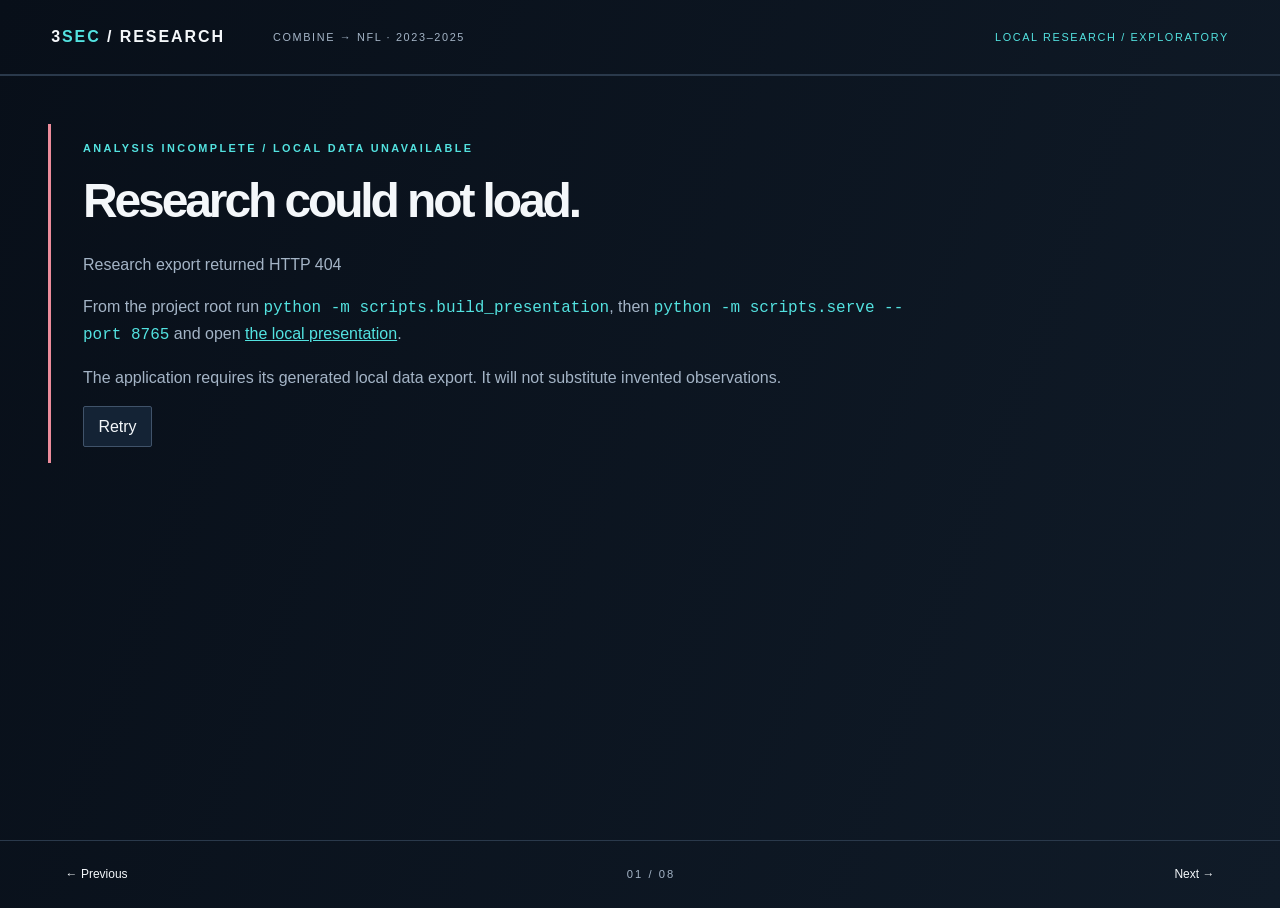
==== presentation/index.html @ f946f6a0 "Build verified local research presentation and exploratory OL analysis" ====
<!doctype html><html lang="en"><head><meta charset="utf-8"><meta name="viewport" content="width=device-width,initial-scale=1"><meta name="color-scheme" content="dark"><link rel="icon" href="data:,"><title>The 3-Second Problem · Research briefing</title><link rel="stylesheet" href="styles/theme.css"></head><body>
<header><a class="brand" href="#problem">3<span>SEC</span> / RESEARCH</a><span class="header-note">COMBINE → NFL · 2023–2025</span><span class="local">LOCAL RESEARCH / EXPLORATORY</span></header>
<nav id="chapters" aria-label="Chapters"></nav><main id="app" aria-live="polite"><section class="loading"><p class="eyebrow">INITIALIZING RESEARCH</p><h1>Loading verified observations…</h1><p>Reading the local analysis export.</p></section></main>
<footer><button id="previous" aria-label="Previous chapter">← Previous</button><span id="progress">01 / 08</span><button id="next" aria-label="Next chapter">Next →</button></footer><script type="module" src="scripts/app.js"></script></body></html>
---- presentation/styles/theme.css ----
:root{--bg:#080f19;--panel:#101c2b;--ink:#f4f7fa;--muted:#a4b4c6;--cyan:#53e2e0;--line:#2a394b;--amber:#f5bb71;--pink:#ec8c9b;font-family:Arial,Helvetica,sans-serif;color:var(--ink);background:var(--bg);font-size:16px}*{box-sizing:border-box}body{margin:0;background:linear-gradient(110deg,#080f19,#101b28);min-height:100vh}button,select,input{font:inherit}button,select{background:#142335;border:1px solid #40536a;color:var(--ink);padding:.65rem .9rem;border-radius:2px}button{cursor:pointer}button:hover,button.active{background:#22404b;border-color:var(--cyan)}button:focus-visible,a:focus-visible,select:focus-visible,input:focus-visible{outline:2px solid var(--cyan);outline-offset:4px}a{color:var(--cyan)}header{height:75px;border-bottom:1px solid var(--line);display:flex;align-items:center;padding:0 4vw;gap:3rem}.brand{color:var(--ink);text-decoration:none;font-weight:800;letter-spacing:.12em}.brand span{color:var(--cyan)}.header-note,.local{font-size:.68rem;letter-spacing:.15em;color:var(--muted)}.local{margin-left:auto;color:var(--cyan)}nav{display:flex;gap:0;padding:0 4vw;border-bottom:1px solid var(--line);overflow:auto}nav a{color:var(--muted);text-decoration:none;white-space:nowrap;font-size:.72rem;letter-spacing:.05em;padding:1.2rem 1rem;border-bottom:2px solid transparent}nav a.active{color:var(--cyan);border-color:var(--cyan)}main{min-height:calc(100vh - 200px)}section.chapter{max-width:1600px;margin:auto;padding:3.2rem 5vw 2rem;animation:enter .25s ease}h1,h2,h3,p{margin-top:0}h1{font-size:clamp(3.2rem,6.5vw,7.6rem);letter-spacing:-.065em;line-height:.94;font-weight:800;margin-bottom:1.8rem}h2{font-size:clamp(2rem,4.3vw,4.5rem);line-height:1;letter-spacing:-.045em;margin-bottom:1.3rem}h3{font-size:1.3rem;letter-spacing:-.02em}.eyebrow{font-size:.68rem;letter-spacing:.22em;color:var(--cyan);font-weight:bold;margin-bottom:1.3rem}.lead{font-size:clamp(1.1rem,1.6vw,1.5rem);line-height:1.55;max-width:780px;color:#d3dce7}p{line-height:1.6;color:var(--muted)}.split{display:grid;grid-template-columns:1.05fr 1fr;gap:4vw;align-items:center}.hero-visual{position:relative;border-left:1px solid var(--line);padding-left:2vw}.hero-visual svg{width:100%;height:390px}.hero-visual .stamp{position:absolute;right:1rem;top:1rem;color:var(--cyan);font-size:.7rem;letter-spacing:.16em}.annotation{border-left:2px solid var(--cyan);padding:.1rem 0 .1rem 1rem;font-size:.88rem;line-height:1.55;color:var(--muted)}.stats{display:flex;flex-wrap:wrap;gap:2rem;border-top:1px solid var(--line);border-bottom:1px solid var(--line);padding:1.4rem 0;margin:1.7rem 0}.stat{min-width:115px;flex:1}.stat b{font-size:2rem;display:block;letter-spacing:-.04em}.stat span{font-size:.75rem;color:var(--muted);line-height:1.5}.pipeline{display:flex;gap:1rem;align-items:center;margin:2rem 0;color:var(--cyan);font-size:1rem}.pipeline span{padding:1rem 0;flex:1;border-bottom:1px solid var(--line);color:var(--ink)}.toolbar{display:flex;gap:.65rem;align-items:center;flex-wrap:wrap;margin:1rem 0}.toolbar label{font-size:.75rem;color:var(--muted);display:flex;gap:.4rem;align-items:center}.toolbar input[type=range]{flex:1;min-width:150px;accent-color:var(--cyan)}.laboratory{border:1px solid var(--line);background:#091320;padding:1rem}.athlete-selectors{display:grid;grid-template-columns:1fr 1fr;gap:2rem;margin-bottom:.7rem}.athlete-selectors label{display:flex;flex-direction:column;gap:.5rem;font-size:.72rem;color:var(--muted)}select{max-width:100%;min-width:0}.lab-grid{display:grid;grid-template-columns:1fr 1fr;gap:1rem}.athlete{min-width:0;border-top:2px solid var(--cyan)}.athlete:nth-child(2){border-color:var(--amber)}.athlete h3{margin:1rem 0 .5rem;font-size:1.1rem}.athlete canvas{display:block;width:100%;background:#0d1a27;aspect-ratio:1.8}.athlete .series{aspect-ratio:4.5;background:#0a1421}.readout{display:flex;gap:1rem;flex-wrap:wrap;font: .74rem/1.8 monospace;color:var(--muted);min-height:45px;margin:.5rem 0}.readout strong{color:white}.legend{display:flex;gap:1.3rem;flex-wrap:wrap;font-size:.72rem;color:var(--muted);margin:1rem 0}.legend i{display:inline-block;width:10px;height:10px;border-radius:50%;margin-right:5px}.note{font-size:.77rem;color:var(--muted)}.mini{font-size:.7rem;color:var(--muted)}.table-wrap{overflow:auto;max-height:300px}table{width:100%;border-collapse:collapse;font-size:.8rem}th,td{text-align:left;padding:.75rem .65rem;border-bottom:1px solid var(--line);white-space:nowrap}th{color:var(--cyan);font-weight:normal}details{border-top:1px solid var(--line);padding:1rem 0}summary{cursor:pointer;color:var(--cyan);font-size:.85rem}.alg-layout{display:grid;grid-template-columns:260px 1fr;gap:3rem}.alg-nav{display:flex;flex-direction:column;gap:.4rem}.alg-nav button{text-align:left;font-size:.8rem}.formula{font:clamp(1rem,2vw,1.8rem)/1.5 monospace;padding:1.5rem 0;border-top:1px solid var(--line);border-bottom:1px solid var(--line);color:var(--cyan)}.io{display:grid;grid-template-columns:1fr 1fr;gap:2rem}.io h4,.small-title{font-size:.7rem;color:var(--cyan);letter-spacing:.13em}.chart{width:100%;height:auto;max-height:330px;overflow:visible}.chart text{font-family:Arial,sans-serif;fill:var(--muted);font-size:12px}.chart .title{fill:var(--ink);font-size:15px}.two{display:grid;grid-template-columns:1fr 1fr;gap:3rem;align-items:start}.results-table td:first-child{white-space:normal}.verdict{color:var(--cyan);font-size:1.3rem;border-top:1px solid var(--line);padding-top:1rem}.cases{display:grid;grid-template-columns:repeat(3,1fr);gap:2rem}.case{border-top:2px solid var(--cyan);padding-top:1.2rem}.case .delay{font-size:3rem;letter-spacing:-.04em}.case .delay small{font-size:1rem;color:var(--muted)}.closing{font-size:clamp(2.5rem,5vw,5rem);max-width:1050px;line-height:1.08;color:var(--ink);letter-spacing:-.04em}.steps{counter-reset:steps}.steps p{border-top:1px solid var(--line);padding-top:1rem}.steps p::before{counter-increment:steps;content:'0' counter(steps);color:var(--cyan);margin-right:1rem}footer{display:flex;align-items:center;justify-content:space-between;padding:1rem 4vw;border-top:1px solid var(--line);margin-top:1rem}footer button{font-size:.75rem;border:0;background:transparent}#progress{font-size:.7rem;letter-spacing:.18em;color:var(--muted)}.loading{padding:7vh 6vw}.error{border-left:3px solid var(--pink);padding:1rem 2rem;margin:3rem;max-width:900px}.error h1{font-size:3rem}.error code{color:var(--cyan)}.badge{color:var(--amber);font-size:.7rem;letter-spacing:.13em}.hidden{display:none!important}@keyframes enter{from{opacity:.5;transform:translateY(8px)}to{opacity:1;transform:none}}@media(prefers-reduced-motion:reduce){*{animation:none!important;scroll-behavior:auto!important}}@media(max-width:800px){header{padding:0 1rem;height:60px;gap:.5rem}.header-note{display:none}.local{font-size:.55rem}nav{padding:0 .3rem}nav a{font-size:.65rem;padding:.9rem .6rem}section.chapter{padding:2rem 1.1rem}.split,.two,.alg-layout,.cases{grid-template-columns:1fr;gap:2rem}.hero-visual{border:0;padding:0}.hero-visual svg{height:270px}.lab-grid,.athlete-selectors{grid-template-columns:1fr;gap:1rem}.alg-nav{flex-direction:row;overflow:auto}.alg-nav button{min-width:160px}.stats{gap:1rem}.stat b{font-size:1.7rem}.pipeline{font-size:.8rem;gap:.5rem}.toolbar label{flex-wrap:wrap}.laboratory{padding:.65rem}.io{gap:1rem}.chart{max-height:none}footer{padding:1rem}.case{padding-bottom:1rem}h1{font-size:3.5rem}}
.split>*,.two>*,.alg-layout>*,.cases>*,.lab-grid>*{min-width:0}svg{max-width:100%}
@media(max-width:800px){.toolbar label{min-width:0;max-width:100%;display:grid;grid-template-columns:1fr}.toolbar select{width:100%;min-width:0}.toolbar{max-width:100%}}
.athlete-selectors>label{min-width:0;max-width:100%}.athlete-selectors select{width:100%}
.chart{max-height:none}.chart text{font-size:13px}
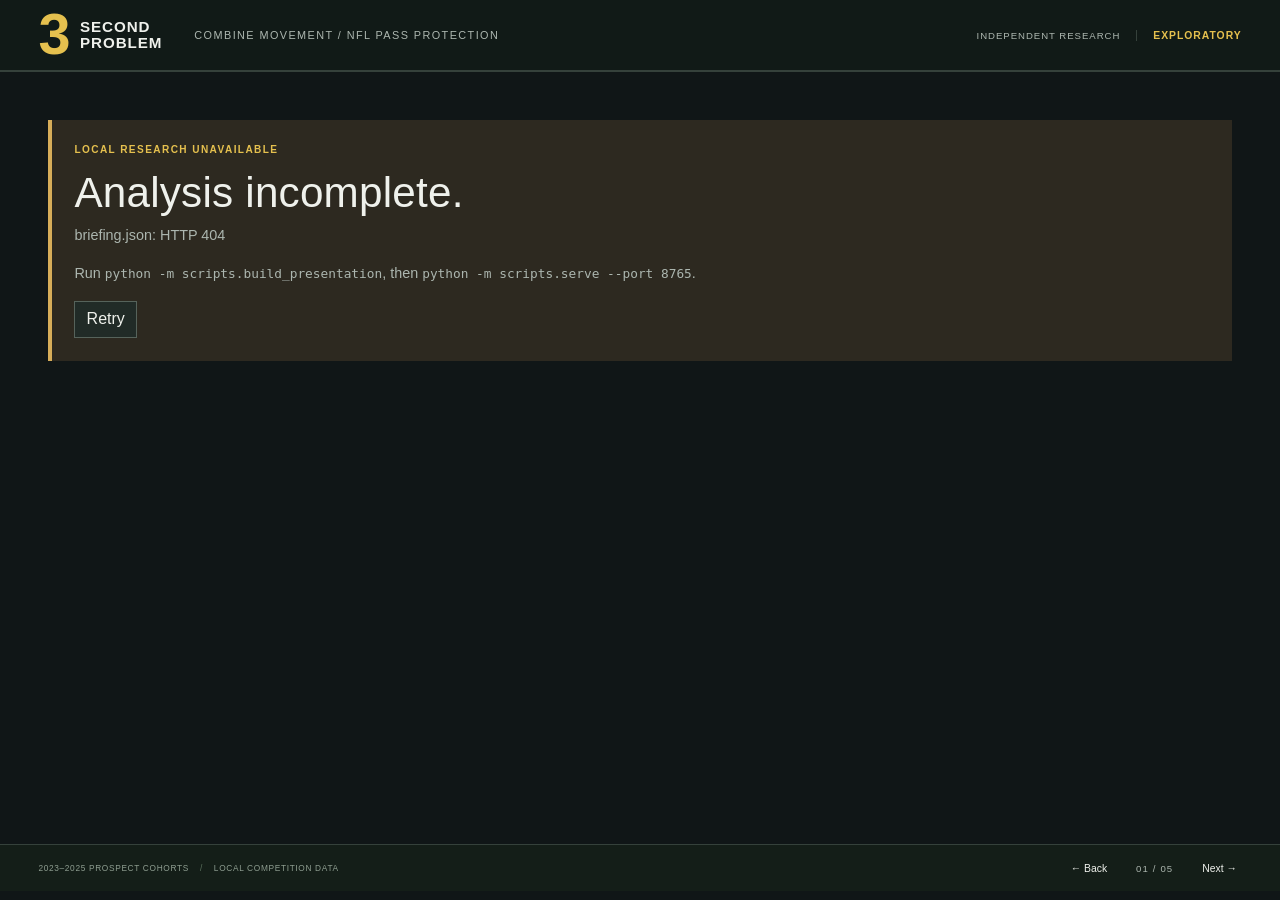
==== commit cd10a3f1: "Redesign briefing around football field movement and concise research findings" ====
--- a/presentation/index.html
+++ b/presentation/index.html
@@ -1,4 +1,14 @@
-<!doctype html><html lang="en"><head><meta charset="utf-8"><meta name="viewport" content="width=device-width,initial-scale=1"><meta name="color-scheme" content="dark"><link rel="icon" href="data:,"><title>The 3-Second Problem · Research briefing</title><link rel="stylesheet" href="styles/theme.css"></head><body>
-<header><a class="brand" href="#problem">3<span>SEC</span> / RESEARCH</a><span class="header-note">COMBINE → NFL · 2023–2025</span><span class="local">LOCAL RESEARCH / EXPLORATORY</span></header>
-<nav id="chapters" aria-label="Chapters"></nav><main id="app" aria-live="polite"><section class="loading"><p class="eyebrow">INITIALIZING RESEARCH</p><h1>Loading verified observations…</h1><p>Reading the local analysis export.</p></section></main>
-<footer><button id="previous" aria-label="Previous chapter">← Previous</button><span id="progress">01 / 08</span><button id="next" aria-label="Next chapter">Next →</button></footer><script type="module" src="scripts/app.js"></script></body></html>
+<!doctype html>
+<html lang="en">
+<head>
+<meta charset="utf-8"><meta name="viewport" content="width=device-width,initial-scale=1"><meta name="color-scheme" content="dark">
+<link rel="icon" href="data:,"><title>The 3-Second Problem · Football research</title>
+<link rel="stylesheet" href="styles/theme.css">
+</head>
+<body>
+<header><a class="brand" href="#overview"><b>3</b><span>SECOND<br>PROBLEM</span></a><div class="edition">COMBINE MOVEMENT / NFL PASS PROTECTION</div><div class="research-tag">INDEPENDENT RESEARCH <strong>EXPLORATORY</strong></div></header>
+<nav id="chapters" aria-label="Presentation sections"></nav>
+<main id="app"><section class="loading"><p class="kicker">RESEARCH BRIEFING</p><h1>The 3-Second Problem</h1><p>Loading verified model findings…</p></section></main>
+<footer><span>2023–2025 PROSPECT COHORTS <em> / </em> LOCAL COMPETITION DATA</span><button id="previous">← Back</button><span id="progress">01 / 05</span><button id="next">Next →</button></footer>
+<script type="module" src="scripts/app.js"></script>
+</body></html>
--- a/presentation/styles/theme.css
+++ b/presentation/styles/theme.css
@@ -1,5 +1,8 @@
-:root{--bg:#080f19;--panel:#101c2b;--ink:#f4f7fa;--muted:#a4b4c6;--cyan:#53e2e0;--line:#2a394b;--amber:#f5bb71;--pink:#ec8c9b;font-family:Arial,Helvetica,sans-serif;color:var(--ink);background:var(--bg);font-size:16px}*{box-sizing:border-box}body{margin:0;background:linear-gradient(110deg,#080f19,#101b28);min-height:100vh}button,select,input{font:inherit}button,select{background:#142335;border:1px solid #40536a;color:var(--ink);padding:.65rem .9rem;border-radius:2px}button{cursor:pointer}button:hover,button.active{background:#22404b;border-color:var(--cyan)}button:focus-visible,a:focus-visible,select:focus-visible,input:focus-visible{outline:2px solid var(--cyan);outline-offset:4px}a{color:var(--cyan)}header{height:75px;border-bottom:1px solid var(--line);display:flex;align-items:center;padding:0 4vw;gap:3rem}.brand{color:var(--ink);text-decoration:none;font-weight:800;letter-spacing:.12em}.brand span{color:var(--cyan)}.header-note,.local{font-size:.68rem;letter-spacing:.15em;color:var(--muted)}.local{margin-left:auto;color:var(--cyan)}nav{display:flex;gap:0;padding:0 4vw;border-bottom:1px solid var(--line);overflow:auto}nav a{color:var(--muted);text-decoration:none;white-space:nowrap;font-size:.72rem;letter-spacing:.05em;padding:1.2rem 1rem;border-bottom:2px solid transparent}nav a.active{color:var(--cyan);border-color:var(--cyan)}main{min-height:calc(100vh - 200px)}section.chapter{max-width:1600px;margin:auto;padding:3.2rem 5vw 2rem;animation:enter .25s ease}h1,h2,h3,p{margin-top:0}h1{font-size:clamp(3.2rem,6.5vw,7.6rem);letter-spacing:-.065em;line-height:.94;font-weight:800;margin-bottom:1.8rem}h2{font-size:clamp(2rem,4.3vw,4.5rem);line-height:1;letter-spacing:-.045em;margin-bottom:1.3rem}h3{font-size:1.3rem;letter-spacing:-.02em}.eyebrow{font-size:.68rem;letter-spacing:.22em;color:var(--cyan);font-weight:bold;margin-bottom:1.3rem}.lead{font-size:clamp(1.1rem,1.6vw,1.5rem);line-height:1.55;max-width:780px;color:#d3dce7}p{line-height:1.6;color:var(--muted)}.split{display:grid;grid-template-columns:1.05fr 1fr;gap:4vw;align-items:center}.hero-visual{position:relative;border-left:1px solid var(--line);padding-left:2vw}.hero-visual svg{width:100%;height:390px}.hero-visual .stamp{position:absolute;right:1rem;top:1rem;color:var(--cyan);font-size:.7rem;letter-spacing:.16em}.annotation{border-left:2px solid var(--cyan);padding:.1rem 0 .1rem 1rem;font-size:.88rem;line-height:1.55;color:var(--muted)}.stats{display:flex;flex-wrap:wrap;gap:2rem;border-top:1px solid var(--line);border-bottom:1px solid var(--line);padding:1.4rem 0;margin:1.7rem 0}.stat{min-width:115px;flex:1}.stat b{font-size:2rem;display:block;letter-spacing:-.04em}.stat span{font-size:.75rem;color:var(--muted);line-height:1.5}.pipeline{display:flex;gap:1rem;align-items:center;margin:2rem 0;color:var(--cyan);font-size:1rem}.pipeline span{padding:1rem 0;flex:1;border-bottom:1px solid var(--line);color:var(--ink)}.toolbar{display:flex;gap:.65rem;align-items:center;flex-wrap:wrap;margin:1rem 0}.toolbar label{font-size:.75rem;color:var(--muted);display:flex;gap:.4rem;align-items:center}.toolbar input[type=range]{flex:1;min-width:150px;accent-color:var(--cyan)}.laboratory{border:1px solid var(--line);background:#091320;padding:1rem}.athlete-selectors{display:grid;grid-template-columns:1fr 1fr;gap:2rem;margin-bottom:.7rem}.athlete-selectors label{display:flex;flex-direction:column;gap:.5rem;font-size:.72rem;color:var(--muted)}select{max-width:100%;min-width:0}.lab-grid{display:grid;grid-template-columns:1fr 1fr;gap:1rem}.athlete{min-width:0;border-top:2px solid var(--cyan)}.athlete:nth-child(2){border-color:var(--amber)}.athlete h3{margin:1rem 0 .5rem;font-size:1.1rem}.athlete canvas{display:block;width:100%;background:#0d1a27;aspect-ratio:1.8}.athlete .series{aspect-ratio:4.5;background:#0a1421}.readout{display:flex;gap:1rem;flex-wrap:wrap;font: .74rem/1.8 monospace;color:var(--muted);min-height:45px;margin:.5rem 0}.readout strong{color:white}.legend{display:flex;gap:1.3rem;flex-wrap:wrap;font-size:.72rem;color:var(--muted);margin:1rem 0}.legend i{display:inline-block;width:10px;height:10px;border-radius:50%;margin-right:5px}.note{font-size:.77rem;color:var(--muted)}.mini{font-size:.7rem;color:var(--muted)}.table-wrap{overflow:auto;max-height:300px}table{width:100%;border-collapse:collapse;font-size:.8rem}th,td{text-align:left;padding:.75rem .65rem;border-bottom:1px solid var(--line);white-space:nowrap}th{color:var(--cyan);font-weight:normal}details{border-top:1px solid var(--line);padding:1rem 0}summary{cursor:pointer;color:var(--cyan);font-size:.85rem}.alg-layout{display:grid;grid-template-columns:260px 1fr;gap:3rem}.alg-nav{display:flex;flex-direction:column;gap:.4rem}.alg-nav button{text-align:left;font-size:.8rem}.formula{font:clamp(1rem,2vw,1.8rem)/1.5 monospace;padding:1.5rem 0;border-top:1px solid var(--line);border-bottom:1px solid var(--line);color:var(--cyan)}.io{display:grid;grid-template-columns:1fr 1fr;gap:2rem}.io h4,.small-title{font-size:.7rem;color:var(--cyan);letter-spacing:.13em}.chart{width:100%;height:auto;max-height:330px;overflow:visible}.chart text{font-family:Arial,sans-serif;fill:var(--muted);font-size:12px}.chart .title{fill:var(--ink);font-size:15px}.two{display:grid;grid-template-columns:1fr 1fr;gap:3rem;align-items:start}.results-table td:first-child{white-space:normal}.verdict{color:var(--cyan);font-size:1.3rem;border-top:1px solid var(--line);padding-top:1rem}.cases{display:grid;grid-template-columns:repeat(3,1fr);gap:2rem}.case{border-top:2px solid var(--cyan);padding-top:1.2rem}.case .delay{font-size:3rem;letter-spacing:-.04em}.case .delay small{font-size:1rem;color:var(--muted)}.closing{font-size:clamp(2.5rem,5vw,5rem);max-width:1050px;line-height:1.08;color:var(--ink);letter-spacing:-.04em}.steps{counter-reset:steps}.steps p{border-top:1px solid var(--line);padding-top:1rem}.steps p::before{counter-increment:steps;content:'0' counter(steps);color:var(--cyan);margin-right:1rem}footer{display:flex;align-items:center;justify-content:space-between;padding:1rem 4vw;border-top:1px solid var(--line);margin-top:1rem}footer button{font-size:.75rem;border:0;background:transparent}#progress{font-size:.7rem;letter-spacing:.18em;color:var(--muted)}.loading{padding:7vh 6vw}.error{border-left:3px solid var(--pink);padding:1rem 2rem;margin:3rem;max-width:900px}.error h1{font-size:3rem}.error code{color:var(--cyan)}.badge{color:var(--amber);font-size:.7rem;letter-spacing:.13em}.hidden{display:none!important}@keyframes enter{from{opacity:.5;transform:translateY(8px)}to{opacity:1;transform:none}}@media(prefers-reduced-motion:reduce){*{animation:none!important;scroll-behavior:auto!important}}@media(max-width:800px){header{padding:0 1rem;height:60px;gap:.5rem}.header-note{display:none}.local{font-size:.55rem}nav{padding:0 .3rem}nav a{font-size:.65rem;padding:.9rem .6rem}section.chapter{padding:2rem 1.1rem}.split,.two,.alg-layout,.cases{grid-template-columns:1fr;gap:2rem}.hero-visual{border:0;padding:0}.hero-visual svg{height:270px}.lab-grid,.athlete-selectors{grid-template-columns:1fr;gap:1rem}.alg-nav{flex-direction:row;overflow:auto}.alg-nav button{min-width:160px}.stats{gap:1rem}.stat b{font-size:1.7rem}.pipeline{font-size:.8rem;gap:.5rem}.toolbar label{flex-wrap:wrap}.laboratory{padding:.65rem}.io{gap:1rem}.chart{max-height:none}footer{padding:1rem}.case{padding-bottom:1rem}h1{font-size:3.5rem}}
-.split>*,.two>*,.alg-layout>*,.cases>*,.lab-grid>*{min-width:0}svg{max-width:100%}
-@media(max-width:800px){.toolbar label{min-width:0;max-width:100%;display:grid;grid-template-columns:1fr}.toolbar select{width:100%;min-width:0}.toolbar{max-width:100%}}
-.athlete-selectors>label{min-width:0;max-width:100%}.athlete-selectors select{width:100%}
-.chart{max-height:none}.chart text{font-size:13px}
+:root{font-family:Arial,Helvetica,sans-serif;color:#eff1ec;background:#101617;--bg:#101617;--ink:#eff1ec;--muted:#acb6af;--green:#234c39;--yellow:#e5c04e;--line:#35413b;--cyan:#e5c04e;--amber:#e5c04e;--panel:#1a2321;font-synthesis:none;color-scheme:dark}*{box-sizing:border-box}body{margin:0}button,select,input{font:inherit}a{color:inherit}button,select{color:var(--ink);background:#212b27;border:1px solid #56635b;border-radius:0;padding:.55rem .7rem}button{cursor:pointer}button:hover,button.active{background:var(--yellow);color:#101617;border-color:var(--yellow)}:focus-visible{outline:2px solid var(--yellow);outline-offset:3px}button:disabled{opacity:.4;cursor:default}header{height:71px;padding:0 3vw;display:flex;align-items:center;border-bottom:1px solid var(--line);gap:2rem;background:#111a17}.brand{display:flex;gap:.6rem;align-items:center;text-decoration:none;line-height:1}.brand>b{font-family:Impact,'Arial Narrow',sans-serif;font-size:3.6rem;color:var(--yellow)}.brand>span{font-family:'Arial Narrow',Arial,sans-serif;font-size:.95rem;font-weight:900;letter-spacing:.06em;line-height:1.06}.edition{font-size:.68rem;letter-spacing:.13em;color:var(--muted)}.research-tag{margin-left:auto;font-size:.6rem;letter-spacing:.1em;display:flex;align-items:center;gap:1rem;color:var(--muted)}.research-tag strong{color:var(--yellow);border-left:1px solid var(--line);padding-left:1rem;font-size:.65rem}nav{position:sticky;top:0;z-index:10;background:#18211d;border-bottom:1px solid var(--line);display:flex;justify-content:center;gap:1.6rem;padding:0 2vw;overflow:auto}nav a{font-size:.77rem;text-decoration:none;white-space:nowrap;padding:.95rem .65rem;border-bottom:3px solid transparent;font-weight:700}nav a span{font-size:.6rem;color:#92a295;margin-right:.5rem}nav a.active{border-color:var(--yellow);color:var(--yellow)}main{min-height:calc(100vh - 176px)}.section{max-width:1760px;margin:auto;padding:1.7rem 3vw 1.2rem}.kicker,.eyebrow{font-size:.63rem;letter-spacing:.14em;color:var(--yellow);font-weight:700;margin:0 0 .8rem}h1,h2,h3,h4,p{margin-top:0}h1,h2{font-family:Impact,'Arial Narrow',Arial,sans-serif;font-weight:400;line-height:1.03;letter-spacing:.005em}h1{font-size:clamp(2rem,3.3vw,3.5rem);margin-bottom:.6rem}h2{font-size:clamp(1.9rem,2.6vw,2.9rem);margin-bottom:1rem}h3{font-size:1.03rem;line-height:1.3;margin-bottom:.6rem}h4{font-size:.8rem;margin-bottom:.5rem}p{color:var(--muted);font-size:.9rem;line-height:1.55;margin-bottom:1rem}.small,.mini,.note,.chart-caption{font-size:.73rem;line-height:1.5;color:var(--muted)}.section-heading{display:flex;align-items:flex-end;justify-content:space-between;gap:2rem;margin-bottom:1.1rem}.section-heading p:last-child{max-width:440px;font-size:.82rem;margin:0 0 .5rem}.briefing-top{display:flex;align-items:center;justify-content:space-between;border-bottom:1px solid var(--line);padding-bottom:.75rem;margin-bottom:1.3rem}.briefing-top .kicker{margin:0}.briefing-top .small{font-size:.59rem;letter-spacing:.1em}.overview-layout{display:grid;grid-template-columns:.72fr 1.45fr;gap:2.6rem}.overview-copy h1{font-size:clamp(3rem,5.6vw,6.5rem);line-height:.96;margin-bottom:1rem}.overview-copy h1 span{color:var(--yellow)}.question{font-size:1.18rem;line-height:1.35;font-weight:700;color:var(--ink);max-width:430px;margin-bottom:.9rem}.hypothesis{font-size:.85rem;line-height:1.5;max-width:430px;margin-bottom:1.2rem}.metric-intro{border-left:3px solid #6b8e72;padding-left:1rem;margin-bottom:1rem}.metric-intro span{display:block;font-size:.56rem;letter-spacing:.13em;color:var(--muted);margin-bottom:.4rem}.metric-intro b{font-size:1rem}.metric-intro p{font-size:.8rem;line-height:1.45;margin:.5rem 0 0}.primary-link{display:flex;justify-content:space-between;gap:1rem;text-decoration:none;background:var(--yellow);color:#18201b;font-size:.78rem;font-weight:bold;padding:.85rem 1rem;max-width:430px}.primary-link span{font-size:1rem}.primary-link:hover{background:#f2d477}.overview-film{min-width:0}.film-heading{display:flex;justify-content:space-between;align-items:center;gap:1rem;font-size:.59rem;letter-spacing:.08em;background:#21342a;border-top:3px solid #769680;padding:.7rem .8rem}.film-heading span{font-size:.52rem;color:#bdc8bf}.overview-film canvas{display:block;width:100%;height:auto}.matchup{display:grid;grid-template-columns:1fr 1fr;background:#18221e;border-bottom:1px solid var(--line)}.matchup>div{padding:.75rem 1rem;border-top:3px solid white;min-width:0}.matchup>.athlete-b{border-color:var(--yellow)}.matchup span{display:block;font-size:.54rem;color:var(--muted);margin-bottom:.3rem}.matchup b{display:block;font-size:1rem}.matchup strong{font-family:'Arial Narrow',Arial,sans-serif;display:block;font-size:1.6rem;margin-top:.3rem;font-variant-numeric:tabular-nums}.matchup small{font-size:.65rem;color:var(--muted);font-weight:normal}.field-disclosure{font-size:.64rem;line-height:1.5;color:#9fad9f;margin:.65rem 0 0}.evidence-strip{display:flex;border-top:1px solid var(--line);border-bottom:1px solid var(--line);margin:1.3rem 0 0;background:#19251e}.evidence-label{font-size:.6rem;letter-spacing:.08em;min-width:175px;padding:1rem 1.1rem;border-left:4px solid var(--yellow);line-height:1.6}.evidence-label small{color:var(--yellow);font-size:.57rem}.evidence-strip>div{display:flex;align-items:center;gap:1.5rem;padding:.7rem 1.2rem;flex-wrap:wrap}.evidence-strip strong{font-size:.95rem}.evidence-strip>div>span{font-size:.82rem;color:#c6d0c6}.dataset-line{display:flex;align-items:center;gap:2rem;padding:1rem 0}.stat{border-right:1px solid var(--line);padding-right:2rem;min-width:140px}.stat b{font-size:1.9rem;line-height:1.2;display:block;font-variant-numeric:tabular-nums;font-family:'Arial Narrow',Arial,sans-serif;font-weight:800}.stat span{font-size:.63rem;color:var(--muted)}.dataset-line p{font-size:.71rem;line-height:1.5;margin:0;max-width:270px}.viewer-controls{display:grid;grid-template-columns:1fr 1.4fr 1.4fr .6fr;gap:.8rem;align-items:end;background:#1b2420;border-top:1px solid var(--line);padding:.7rem}.viewer-controls label,.event-control,.sample-selector{display:flex;flex-direction:column;gap:.35rem;font-size:.6rem;color:var(--muted);text-transform:uppercase;letter-spacing:.05em;min-width:0}.viewer-controls select{width:100%;min-width:0;font-size:.74rem;padding:.5rem}.viewer-status{font-size:.59rem;color:#a3b4a7;padding:.4rem .7rem;background:#19221d;border-bottom:1px solid var(--line);min-height:26px}.viewer-status.failed{color:#f0c58f;padding:.8rem}.film-layout{display:grid;grid-template-columns:minmax(0,1fr) 285px;align-items:start}.film{min-width:0;background:#0e1713}.scorebug{display:grid;grid-template-columns:1fr 1fr}.athlete-score{display:flex;align-items:center;border-left:4px solid #f3f2e8;border-bottom:1px solid #4b5c4e;padding:.55rem .75rem;gap:.75rem;background:#1e2b24;min-width:0}.athlete-score.athlete-b{border-left-color:var(--yellow);background:#293025}.identity{flex:1;min-width:0}.identity b{display:block;font-size:.84rem;white-space:nowrap;overflow:hidden;text-overflow:ellipsis}.identity>span{display:block;font-size:.52rem;color:#aebbaf;white-space:nowrap;margin-top:.3rem}.live-stat{text-align:right;min-width:45px}.live-stat b{display:block;font-size:1.3rem;font-weight:800;font-variant-numeric:tabular-nums;line-height:1}.live-stat span{font-size:.46rem;color:#b8c5b8}.frame-tag{font-size:.52rem;color:#b8c5b8;min-width:58px;text-align:right}.frame-tag>span{display:block;margin-top:.3rem;font-size:.43rem;color:var(--yellow)}.fields{position:relative}.fields canvas{display:block;width:100%;height:auto}.fields canvas[hidden]{display:none}.split-view{display:grid;grid-template-columns:1fr 1fr}.transport{display:flex;gap:.5rem;align-items:center;padding:.6rem .75rem;background:#1a241e}.transport button,.transport select{font-size:.71rem;padding:.4rem .65rem}.transport #play{min-width:63px;background:var(--yellow);color:#152018;font-weight:bold}.transport input{min-width:45px;flex:1;accent-color:var(--yellow)}.transport output{font: .65rem monospace;min-width:108px;text-align:right}#series{display:block;width:100%;height:auto;max-height:110px}.film-legend{display:flex;align-items:center;gap:1rem;font-size:.57rem;color:var(--muted);padding:.5rem .75rem;flex-wrap:wrap}.film-legend i{display:inline-block;width:8px;height:8px;border-radius:50%;margin-right:.3rem}.white{background:white}.yellow{background:var(--yellow)}.film-legend label{margin-left:auto;display:flex;align-items:center;gap:.5rem}.film-legend select{font-size:.58rem;padding:.25rem;max-width:165px}.film-analysis{background:#1a231e;border-left:1px solid var(--line);padding:1rem 1.1rem}.film-analysis .kicker{font-size:.57rem;margin-bottom:.6rem}.film-analysis h3{font-size:.98rem}.short{font-size:.78rem;line-height:1.5}.player-note{border-top:2px solid white;padding-top:.7rem;margin-top:1rem}.player-note.athlete-b{border-color:var(--yellow)}.player-note h4{font-size:.78rem}.comparison-number{font-size:2rem;font-weight:800;font-variant-numeric:tabular-nums;line-height:1}.comparison-number small{font-size:.68rem;color:var(--muted);font-weight:normal}.player-note p{font-size:.64rem;margin:.45rem 0 .65rem;line-height:1.4}.nfl-pair{display:flex;gap:1.5rem}.nfl-pair>b{font-size:1.25rem;line-height:1.3}.nfl-pair span{display:block;font-size:.48rem;letter-spacing:.04em;color:var(--muted);font-weight:normal}.text-link{display:block;font-size:.67rem;color:var(--yellow);margin-top:1rem}.metric-workspace .viewer-controls{grid-template-columns:1.3fr 1.5fr 1fr}.metric-workspace .scorebug{grid-template-columns:1fr}.metric-workspace .athlete-score{padding:.65rem 1rem}.metric-workspace .identity b{font-size:1rem}.metric-workspace .film-layout{grid-template-columns:minmax(0,1fr) 330px}.metric-workspace .film-analysis{min-height:100%}.event-control{margin:1rem 0}.event-control select{width:100%;font-size:.75rem}.phase-buttons{display:flex;gap:.35rem;margin:.8rem 0}.phase-buttons button{flex:1;font-size:.65rem;padding:.5rem .35rem}.recovery-value{font-size:3.7rem;font-family:Impact,'Arial Narrow',Arial,sans-serif;color:var(--yellow);line-height:1.1;margin:1rem 0 .35rem}.recovery-value small{font: .66rem Arial;display:block;color:var(--muted);margin:.4rem 0}.metric-definition{border-top:1px solid var(--line);border-bottom:1px solid var(--line);padding:.8rem 0;font-size:.85rem;line-height:1.55;margin:.8rem 0}.caution{border-left:3px solid var(--yellow);padding-left:.65rem;font-size:.72rem;color:#e5ce8a}.result-tabs{display:flex;gap:.5rem;border-bottom:1px solid var(--line);padding-bottom:.65rem}.result-tabs button{font-size:.66rem;font-weight:bold;padding:.65rem 1rem}.result-headline{display:flex;justify-content:space-between;align-items:center;gap:2rem;border-bottom:1px solid var(--line);padding:1.2rem 0}.result-headline h2{font-family:'Arial Narrow',Arial,sans-serif;font-size:1.7rem;font-weight:800;line-height:1.15;max-width:850px;margin:0}.test-size{display:flex;align-items:center;gap:1rem;white-space:nowrap}.test-size strong{font-size:3rem;font-family:Impact,'Arial Narrow',Arial,sans-serif;line-height:1}.test-size span{font-size:.62rem;line-height:1.6;color:var(--muted)}.result-layout{display:grid;grid-template-columns:1fr 1fr;gap:3rem;margin:1.2rem 0}.result-layout>article{min-width:0}.result-layout h3{font-size:1rem;margin-bottom:.35rem}.chart{display:block;width:100%;height:auto;max-width:100%;overflow:visible}.chart text{font-family:Arial,sans-serif;fill:var(--muted);font-size:13px}.chart .title{fill:var(--ink);font-size:14px}.result-numbers{display:flex;gap:2rem;border-top:1px solid var(--line);padding-top:.8rem;margin-bottom:1.5rem}.result-numbers span{font-size:.65rem;color:var(--muted)}.result-numbers b{display:block;font-size:1.5rem;color:var(--ink);font-variant-numeric:tabular-nums}.result-layout article:nth-child(2) .chart{max-height:420px}.result-layout article .chart-caption{margin:.35rem 0 .8rem}.application-layout{display:grid;grid-template-columns:1.1fr 1fr;gap:4rem}.closing-verdict{background:#1a2a20;border-left:4px solid var(--yellow);padding:1.4rem;margin-bottom:1.4rem}.closing-verdict p{font-size:.85rem}.closing-verdict .primary-link{max-width:100%;background:#303e31;color:white;border:1px solid #637c5f}.next-tests article{display:flex;gap:1rem;border-top:1px solid var(--line);padding:1.1rem 0}.next-tests article>span{font-family:Impact,'Arial Narrow',Arial,sans-serif;color:var(--yellow);font-size:2rem;line-height:1}.next-tests h4{font-size:.95rem}.next-tests p{font-size:.8rem;margin:0;line-height:1.5}.boundary-note{border:1px solid var(--line);font-size:.78rem;line-height:1.8;padding:.9rem;margin:.6rem 0 1.5rem;color:var(--muted)}details{border-top:1px solid var(--line);padding:.85rem 0}summary{font-size:.73rem;color:#d6dcd4;cursor:pointer;line-height:1.5}details[open]>summary{margin-bottom:1rem;color:var(--yellow)}.sample-selector{max-width:380px;margin:1rem 0}.table-wrap{overflow:auto;max-height:280px}table{width:100%;border-collapse:collapse;font-size:.73rem}td,th{padding:.7rem .6rem;border-bottom:1px solid var(--line);text-align:left;white-space:nowrap}th{font-weight:normal;color:var(--yellow)}.alg-layout{display:grid;grid-template-columns:220px minmax(0,1fr);gap:2rem;padding:1rem 0}.alg-nav{display:flex;flex-direction:column;gap:.4rem}.alg-nav button{text-align:left;font-size:.7rem}.io{display:grid;grid-template-columns:1fr 1fr;gap:1rem}.io h4,.small-title{font-size:.63rem;color:var(--yellow);letter-spacing:.08em}.io p,.annotation{font-size:.78rem;line-height:1.6;color:var(--muted)}.formula{font:1.1rem/1.55 monospace;color:var(--yellow);border-block:1px solid var(--line);padding:1rem 0;overflow-wrap:anywhere}.annotation{border-left:2px solid var(--yellow);padding-left:.8rem}.toolbar{display:flex;gap:.5rem;align-items:center;margin:1rem 0}.toolbar label{font-size:.75rem;min-width:0}.toolbar select{max-width:100%}.analysis-incomplete,.error{border-left:4px solid #d7ad59;background:#2d2920;padding:1.4rem;margin:1rem 0}.error{margin:3rem}.analysis-incomplete h3{color:#e9cb89}.loading{padding:4rem}.error code{font-size:.8rem;overflow-wrap:anywhere}footer{border-top:1px solid var(--line);padding:.8rem 3vw;display:flex;gap:1.5rem;align-items:center;background:#141e18}footer>span:first-child{margin-right:auto;color:#8f9e91;font-size:.52rem;letter-spacing:.08em}footer em{font-style:normal;color:#5e7461;margin:0 .5rem}footer button{font-size:.65rem;background:transparent;border:0;padding:.3rem}#progress{font-size:.6rem;color:var(--muted);letter-spacing:.12em}
+@media(min-width:1650px){.section{padding-top:2rem}.overview-copy h1{font-size:6.5rem}.film-analysis{padding:1.25rem 1.3rem}.film-layout{grid-template-columns:minmax(0,1fr) 315px}.short{font-size:.86rem}.player-note h4{font-size:.85rem}.player-note p{font-size:.73rem}.field-disclosure{font-size:.7rem}}
+@media(max-width:1100px){.edition{display:none}.section-heading p:last-child{max-width:320px}.overview-layout{grid-template-columns:.8fr 1.2fr;gap:1.5rem}.overview-copy h1{font-size:4rem}.question{font-size:1rem}.hypothesis{font-size:.78rem}.film-layout{grid-template-columns:minmax(0,1fr) 255px}.film-analysis{padding:.8rem}.scorebug{grid-template-columns:1fr}.athlete-score{padding:.4rem .65rem}.frame-tag{display:none}.metric-workspace .film-layout{grid-template-columns:minmax(0,1fr) 285px}.evidence-strip>div{gap:.4rem}.stat{min-width:100px;padding-right:1rem}.dataset-line{gap:1rem}.result-layout{gap:1.5rem}.matchup b{font-size:.85rem}}
+@media(max-width:760px){header{height:61px;padding:0 1rem}.brand>b{font-size:3rem}.brand>span{font-size:.8rem}.research-tag{font-size:.48rem;gap:.5rem}.research-tag strong{padding-left:.5rem;font-size:.52rem}nav{justify-content:flex-start;padding:0 .4rem;gap:0}nav a{font-size:.69rem;padding:.8rem .65rem}nav a span{display:none}.section{padding:1rem}.section-heading{display:block}.section-heading p:last-child{max-width:none;margin:.5rem 0 1rem}.section-heading h1{font-size:2.15rem}.briefing-top{gap:1rem}.briefing-top .small{display:none}.overview-layout{grid-template-columns:1fr;gap:1.3rem}.overview-copy h1{font-size:4.2rem;line-height:.94}.question{font-size:1.12rem;max-width:none}.hypothesis{max-width:none;font-size:.82rem}.metric-intro{margin-bottom:1rem}.primary-link{max-width:none}.overview-film{order:0}.film-heading span{display:none}.matchup{gap:0}.matchup>div{padding:.6rem .7rem}.matchup b{font-size:.82rem}.matchup strong{font-size:1.35rem}.matchup small{display:block;margin-top:.2rem;font-size:.55rem}.evidence-strip{display:block;margin-top:1rem}.evidence-label{display:block;border-bottom:1px solid var(--line);padding:.6rem .8rem;min-width:0}.evidence-label br{display:none}.evidence-label small{margin-left:.5rem}.evidence-strip>div{padding:.8rem;gap:.45rem}.evidence-strip strong{font-size:.85rem}.evidence-strip>div>span{font-size:.75rem}.dataset-line{display:grid;grid-template-columns:1fr 1fr;gap:1rem;padding:1rem 0}.stat{min-width:0;padding-right:.5rem}.stat b{font-size:1.7rem}.stat span{font-size:.59rem}.dataset-line p{font-size:.64rem}.viewer-controls,.metric-workspace .viewer-controls{grid-template-columns:1fr 1fr;gap:.65rem;padding:.6rem}.viewer-controls select{font-size:.67rem;padding:.45rem}.viewer-controls label{font-size:.54rem}.film-layout,.metric-workspace .film-layout{grid-template-columns:1fr}.film-analysis{border-left:0;border-top:1px solid var(--line);padding:1rem}.film-analysis .short{font-size:.78rem}.player-note{display:inline-block;vertical-align:top;width:calc(50% - .6rem);margin:.7rem 0 0;padding-top:.6rem}.player-note+.player-note{margin-left:1rem}.comparison-number{font-size:1.75rem}.nfl-pair{gap:1rem;flex-wrap:wrap}.nfl-pair>b{font-size:1.1rem}.player-note p{font-size:.65rem}.scorebug{grid-template-columns:1fr}.identity b{font-size:.8rem}.identity>span{font-size:.5rem}.frame-tag{display:block}.live-stat b{font-size:1.1rem}.transport{gap:.35rem;padding:.5rem}.transport button,.transport select{font-size:.63rem;padding:.4rem}.transport output{min-width:82px;font-size:.55rem}.film-legend{font-size:.52rem;gap:.6rem}.film-legend label{margin-left:0}.fields canvas{min-height:220px;object-fit:contain;background:#183b2c}.split-view{grid-template-columns:1fr}.metric-workspace .fields canvas{min-height:220px}.metric-workspace .scorebug .identity b{font-size:.85rem}.phase-buttons{max-width:440px}.metric-workspace .film-analysis .recovery-value{font-size:3rem}.result-headline{display:block}.result-headline h2{font-size:1.45rem}.test-size{margin-top:1rem}.test-size strong{font-size:2.4rem}.result-tabs button{font-size:.55rem;padding:.6rem;flex:1}.result-layout,.application-layout{grid-template-columns:1fr;gap:1.4rem}.result-layout article:nth-child(2) .chart{max-height:none}.result-layout h3{font-size:.93rem}.chart text{font-size:14px}.application-layout h2{font-size:2.2rem}.closing-verdict{padding:1rem}.alg-layout{grid-template-columns:1fr;gap:1rem}.alg-nav{flex-direction:row;overflow:auto}.alg-nav button{flex:0 0 155px}.io{grid-template-columns:1fr}.toolbar label{display:flex;flex-direction:column;gap:.5rem}footer{gap:.8rem;padding:.7rem 1rem}footer>span:first-child{display:none}footer #previous{margin-right:auto}footer #next{margin-left:auto}.error{margin:1rem}.chart-caption{font-size:.7rem}}
+@media(prefers-reduced-motion:reduce){*{scroll-behavior:auto!important}}
+.film.unavailable .fields,.film.unavailable .scorebug,.film.unavailable #series{display:none}
+.phase-buttons button:hover{background:#36473b;color:white}.phase-buttons button.active{background:var(--yellow);color:#101617}.result-layout article:nth-child(2) .chart{max-height:none}
+.overview-copy h1{font-size:clamp(3rem,4vw,4.6rem);line-height:1.02}.cohort-counts{display:flex;gap:1rem;margin:.8rem 0 1rem;padding:.7rem 0;border-block:1px solid var(--line)}.cohort-counts .stat{min-width:0;flex:1;padding-right:.7rem}.cohort-counts .stat:last-child{border-right:0}.cohort-counts .stat b{font-size:1.6rem}.cohort-counts .stat span{font-size:.56rem;line-height:1.4;display:block}.overview-copy .evidence-strip{display:block;margin:.8rem 0 1rem;border-left:3px solid var(--yellow)}.overview-copy .evidence-label{display:block;min-width:0;border-left:0;padding:.5rem .7rem 0;font-size:.54rem}.overview-copy .evidence-label br{display:none}.overview-copy .evidence-label small{margin-left:.45rem}.overview-copy .evidence-strip>div{display:block;padding:.45rem .7rem .65rem}.overview-copy .evidence-strip strong{display:block;font-size:.78rem;margin-bottom:.35rem}.overview-copy .evidence-strip>div>span{font-size:.71rem;line-height:1.4;display:block}.overview-footnote{margin:1rem 0 .7rem}.overview-copy .hypothesis{font-size:.78rem;margin-bottom:.85rem}.overview-copy .metric-intro p{font-size:.73rem}.overview-copy .question{font-size:1.06rem}.overview-copy .primary-link{font-size:.73rem;padding:.7rem 1rem}@media(max-width:760px){.overview-copy h1{font-size:3.6rem}.cohort-counts{gap:.6rem}.cohort-counts .stat b{font-size:1.45rem}.cohort-counts .stat span{font-size:.54rem}.overview-copy .question{font-size:1.1rem}}
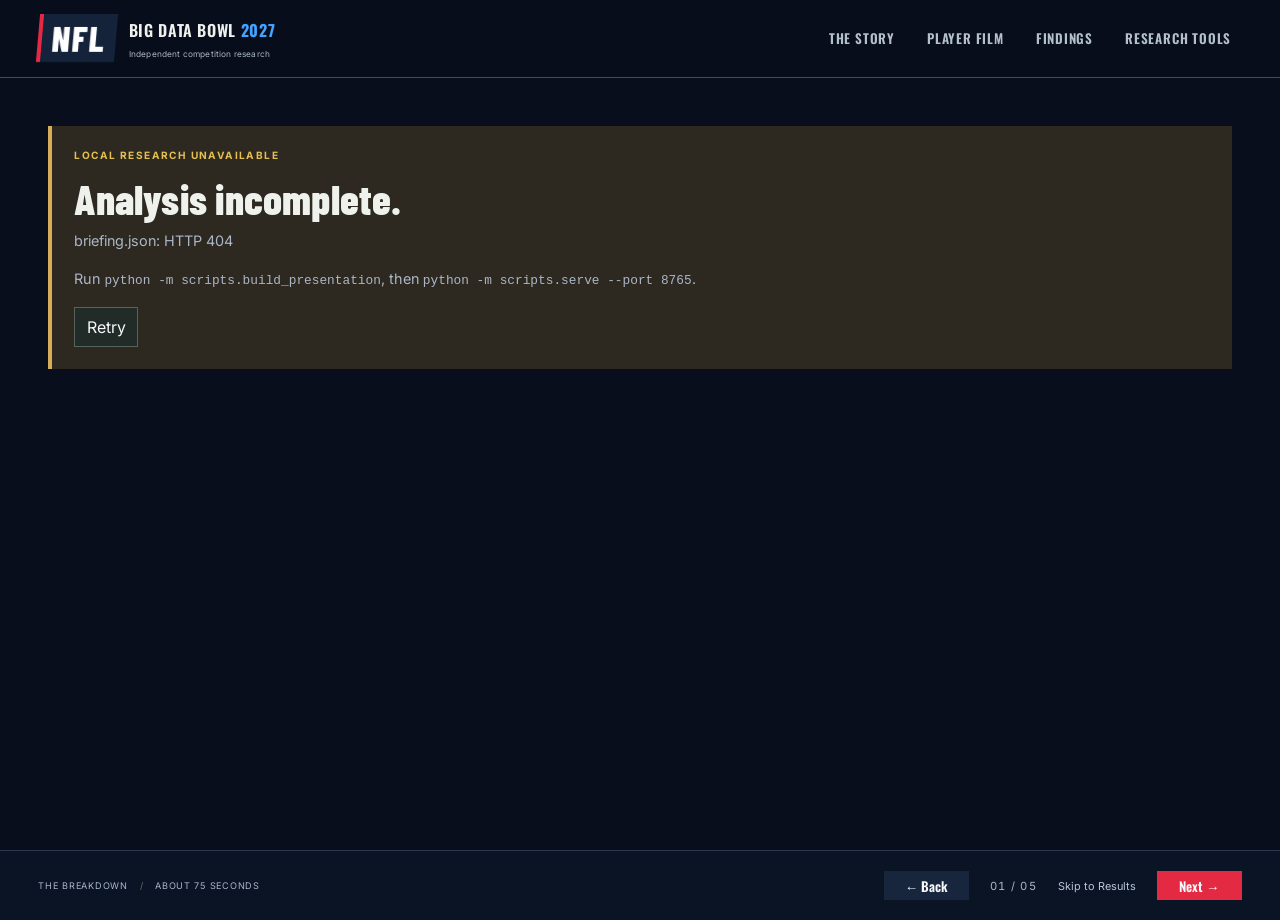
==== commit 64d8b274: "Build guided football story with broadcast film and optional research tools" ====
--- a/presentation/index.html
+++ b/presentation/index.html
@@ -4,11 +4,12 @@
 <meta charset="utf-8"><meta name="viewport" content="width=device-width,initial-scale=1"><meta name="color-scheme" content="dark">
 <link rel="icon" href="data:,"><title>The 3-Second Problem · Football research</title>
 <link rel="stylesheet" href="styles/theme.css">
+<link rel="stylesheet" href="styles/broadcast.css">
 </head>
 <body>
-<header><a class="brand" href="#overview"><b>3</b><span>SECOND<br>PROBLEM</span></a><div class="edition">COMBINE MOVEMENT / NFL PASS PROTECTION</div><div class="research-tag">INDEPENDENT RESEARCH <strong>EXPLORATORY</strong></div></header>
-<nav id="chapters" aria-label="Presentation sections"></nav>
+<header class="broadcast-header"><a class="brand" href="#story"><span class="league-word">NFL</span><span>BIG DATA BOWL <strong>2027</strong><small>Independent competition research</small></span></a><nav id="primary-nav" aria-label="Main navigation"><a href="#story">THE STORY</a><a href="#film">PLAYER FILM</a><a href="#finding">FINDINGS</a><a href="#overview">RESEARCH TOOLS</a></nav></header>
+<nav id="chapters" aria-label="Research tools" hidden></nav>
 <main id="app"><section class="loading"><p class="kicker">RESEARCH BRIEFING</p><h1>The 3-Second Problem</h1><p>Loading verified model findings…</p></section></main>
-<footer><span>2023–2025 PROSPECT COHORTS <em> / </em> LOCAL COMPETITION DATA</span><button id="previous">← Back</button><span id="progress">01 / 05</span><button id="next">Next →</button></footer>
+<footer><span id="mode-label">THE BREAKDOWN <em> / </em> ABOUT 75 SECONDS</span><button id="previous">← Back</button><span id="progress">01 / 05</span><a id="skip-results" href="#finding">Skip to Results</a><button id="next">Next →</button></footer>
 <script type="module" src="scripts/app.js"></script>
 </body></html>
--- a/presentation/styles/broadcast.css
+++ b/presentation/styles/broadcast.css
@@ -0,0 +1,21 @@
+@font-face{font-family:Barlow Condensed;src:url('../assets/fonts/BarlowCondensed-ExtraBold.ttf') format('truetype');font-weight:800;font-display:swap}
+@font-face{font-family:Oswald;src:url('../assets/fonts/Oswald-wght.ttf') format('truetype');font-weight:200 700;font-display:swap}
+@font-face{font-family:Inter;src:url('../assets/fonts/Inter-opsz-wght.ttf') format('truetype');font-weight:100 900;font-display:swap}
+:root{font-family:Inter,Arial,sans-serif;--bg:#080e1b;--panel:#101b2c;--ink:#f7f8fb;--muted:#abb6c7;--line:#2b3a50;--red:#e42a43;--blue:#45a2ff;background:var(--bg)}
+[hidden]{display:none!important}body{overflow-x:clip}h1,h2{font-family:'Barlow Condensed',Impact,sans-serif;font-weight:800}h3,h4,.identity b{font-family:Oswald,Arial,sans-serif;font-weight:600}button,a,summary{touch-action:manipulation}button:hover,button.active{background:#e42a43;color:white;border-color:#e42a43}:focus-visible{outline-color:var(--blue)}
+.broadcast-header{position:sticky;top:0;z-index:30;background:#080e1bf5;height:78px;padding:0 3vw;gap:1.5rem;border-bottom:1px solid #3b4c66;backdrop-filter:blur(8px)}
+.brand{flex-shrink:0;gap:.8rem}.brand .league-word{font:800 2.2rem 'Barlow Condensed',sans-serif;color:white;border-left:4px solid var(--red);padding:.2rem .6rem;background:#14233a;transform:skew(-5deg)}.brand>span:last-child{font:600 1rem Oswald,sans-serif;letter-spacing:.04em}.brand strong{color:var(--blue)}.brand small{display:block;font:400 .52rem Inter,sans-serif;color:var(--muted);letter-spacing:.02em;margin-top:.4rem}
+#primary-nav{position:static;display:flex;background:none;border:0;margin-left:auto;padding:0;gap:.7rem;overflow:visible}#primary-nav a{font:600 .83rem Oswald,sans-serif;letter-spacing:.06em;padding:1.75rem .65rem 1.6rem;color:#b4bfce}#primary-nav a.active{color:#fff;border-bottom:3px solid var(--red)}#primary-nav a:hover{color:#fff}#chapters{top:78px;background:#142037;gap:1rem}#chapters a{font-size:.71rem}#chapters a.active{color:white;border-color:var(--blue)}
+footer{background:#0b1425;border-top:1px solid var(--line);min-height:70px;gap:1.3rem}footer button{font:600 .83rem Oswald,sans-serif;min-width:85px;background:#17263d}footer #next{background:#e42a43;border-color:#e42a43}footer #mode-label{font-size:.57rem;letter-spacing:.08em;color:#a8b5c9}#skip-results{font-size:.68rem;color:#b8c6d9;text-decoration:none}#progress{display:flex;align-items:center;gap:.8rem;font-size:.7rem;font-variant-numeric:tabular-nums}.progress-track{display:flex;gap:4px}.progress-track i{display:block;width:27px;height:3px;background:#35425a}.progress-track i.complete{background:var(--red)}
+.story-scene{max-width:1700px;margin:auto;padding:1.6rem 3vw 1.1rem;animation:chapter-in .38s cubic-bezier(.22,.7,.3,1)}@keyframes chapter-in{from{opacity:0;transform:translateX(0);clip-path:polygon(0 0,92% 0,88% 100%,0 100%)}to{opacity:1;transform:none;clip-path:polygon(0 0,100% 0,100% 100%,0 100%)}}
+.scene-story{max-width:none;padding:0}.title-scene{position:relative;min-height:calc(100svh - 148px);overflow:hidden;background:#101c2b;display:flex;align-items:center}.title-scene:after{content:'';position:absolute;inset:0;background:linear-gradient(90deg,#080e1b 3%,#080e1be8 35%,#080e1b36 80%),linear-gradient(0deg,#080e1b99,transparent);pointer-events:none}.title-art{position:absolute;left:29%;width:85%;top:10%;transform:rotate(-8deg) scale(1.12);opacity:.72}.title-art canvas{width:100%;display:block}.title-copy{position:relative;z-index:1;padding:3rem 6vw 4rem;max-width:970px;animation:title-in 1.8s both}.competition-name{font:600 1.1rem Oswald,sans-serif;letter-spacing:.2em;color:#dce4f0;border-left:4px solid var(--red);padding-left:1rem;margin-bottom:1.4rem}.competition-name b{color:var(--blue)}.title-copy h1{font-size:clamp(4.5rem,8.6vw,9rem);line-height:.88;letter-spacing:-.025em;margin:0 0 1.6rem;max-width:850px}.title-copy h1 span{color:white;display:inline-block;position:relative}.title-copy h1 span:after{content:'';display:block;height:7px;background:var(--red);transform:skew(-35deg);width:87%;margin-top:.8rem}.title-question{font-size:clamp(1.05rem,1.4vw,1.35rem);max-width:530px;color:#d1dae7;line-height:1.5;margin-bottom:2rem}.title-actions{display:flex;align-items:center;gap:1.8rem;flex-wrap:wrap}.watch-button{display:inline-flex;align-items:center;justify-content:center;gap:.8rem;background:var(--red);color:#fff;text-decoration:none;font:600 1rem Oswald,sans-serif;letter-spacing:.08em;padding:1rem 1.5rem;clip-path:polygon(0 0,100% 0,95% 100%,0 100%);transition:background .2s,transform .2s}.watch-button:hover{background:#fa3c55;transform:translateX(3px)}.explore-link{font-size:.67rem;font-weight:700;letter-spacing:.06em;text-underline-offset:7px}.title-source{position:absolute;bottom:1rem;right:3vw;z-index:2;font-size:.53rem;letter-spacing:.12em;color:#afbdcd}@keyframes title-in{0%{opacity:0;transform:translateX(-28px)}45%,100%{opacity:1;transform:none}}
+.story-heading{margin-bottom:1.1rem}.story-heading .kicker{color:var(--blue);font-size:.64rem}.story-heading .kicker span{color:#94a4bb;margin-left:1.5rem;text-transform:uppercase}.story-heading h1{font-size:clamp(2.4rem,4.4vw,4.6rem);line-height:1;margin-bottom:.55rem;letter-spacing:-.01em}.story-heading>p:last-child{font-size:.9rem;max-width:790px;margin:0;color:#b9c4d4}.film-toolbar{display:flex;align-items:center;justify-content:space-between;gap:1rem;margin-bottom:.7rem}.film-toolbar>span{font:600 .75rem Oswald,sans-serif;letter-spacing:.06em}.film-toolbar button{font:600 .72rem Oswald,sans-serif;letter-spacing:.04em;background:#182943;border:1px solid #47617e;padding:.5rem .8rem}.broadcast-film{min-width:0;background:#10192b;border-bottom:3px solid var(--red)}.film-ribbon{display:flex;justify-content:space-between;align-items:center;background:#13233b;padding:.6rem 1rem;border-top:3px solid var(--red);font:600 .69rem Oswald,sans-serif;letter-spacing:.1em}.film-ribbon span{font:500 .53rem Inter,sans-serif;color:#b2bfd2}.story-fields{overflow:hidden;display:grid;grid-template-columns:1fr;background:#183b2c}.story-fields canvas{width:100%;display:block;height:auto;max-height:54vh;object-fit:contain;transition:transform .45s ease}.story-fields.event-focus:not(.comparison) canvas{transform:scale(1.035)}.story-fields.comparison{grid-template-columns:1fr 1fr}.story-fields.comparison canvas{max-height:none}.broadcast-lower{display:grid;grid-template-columns:1fr;background:#111c31}.broadcast-lower.comparison{grid-template-columns:1fr 1fr}.lower-player{min-width:0;display:flex;align-items:center;gap:1rem;padding:.7rem 1rem;border-top:1px solid #34435d}.player-letter{font:800 1.6rem 'Barlow Condensed',sans-serif;background:#e42a43;min-width:40px;text-align:center;transform:skew(-8deg);padding:.25rem}.lower-player.second .player-letter{background:#e5c04e;color:#0a1120}.lower-player>div{flex:1;min-width:0}.lower-player b{display:block;font:600 1.4rem Oswald,sans-serif;text-transform:uppercase;line-height:1.1}.lower-player>div>span{display:block;font-size:.51rem;letter-spacing:.06em;color:#a9b7ca;margin-top:.35rem}.lower-player>strong{font:800 2.1rem 'Barlow Condensed',sans-serif;text-align:right;font-variant-numeric:tabular-nums}.lower-player small{display:block;font:500 .48rem Inter,sans-serif;letter-spacing:.05em;color:#a9b7ca}.story-transport{display:flex;align-items:center;gap:1rem;padding:.65rem 1rem;background:#0d1627}.story-transport button{font-size:.68rem;padding:.4rem .75rem;min-width:65px;background:#23324b;border-color:#445774}.story-transport input{min-width:30px;flex:1;accent-color:var(--red)}.story-transport output{font-size:.68rem;min-width:55px;font-variant-numeric:tabular-nums}#film-status{font:500 .56rem Inter,sans-serif;letter-spacing:.08em;color:var(--blue);padding:.4rem 1rem;margin:0;background:#0c1728;min-height:26px}.analyst-line{display:flex;gap:1.3rem;align-items:center;padding:1rem 0 .4rem}.analyst-line>span{color:var(--red);font:600 .73rem Oswald,sans-serif;white-space:nowrap}.analyst-line p{font-size:.78rem;line-height:1.5;max-width:1000px;margin:0;color:#bac6d8}.source-caption{font-size:.57rem;line-height:1.5;color:#8c9cb3;margin:.7rem 0 0;max-width:1100px}
+.reset-layout{display:grid;grid-template-columns:minmax(0,1fr) 300px;gap:1.8rem;align-items:center}.reset-takeaway{padding:1rem 0}.reset-takeaway .kicker{color:var(--blue)}.reset-number{font:800 5.5rem 'Barlow Condensed',sans-serif;line-height:1;color:#fff;border-bottom:3px solid var(--red);padding-bottom:1.3rem;margin-bottom:1.3rem;font-variant-numeric:tabular-nums}.reset-number small{display:block;font:600 .75rem Oswald,sans-serif;letter-spacing:.12em;color:#bbc8da;margin-top:.5rem}.reset-takeaway>p{font-size:.82rem}.reset-takeaway .small{font-size:.68rem}.reset-actions{display:flex;gap:.6rem;margin:1.4rem 0}.reset-actions button{font:600 .7rem Oswald,sans-serif;background:#1b2d49;border-color:#465e7e}.text-link{color:#bcd8ff;font-size:.75rem;line-height:1.5}.reset-layout .story-fields canvas{max-height:51vh}
+.finding-scene{display:grid;grid-template-columns:1fr 1.1fr;gap:5vw;min-height:470px;align-items:center;margin:2rem 0}.verdict-tag{font:600 .75rem Oswald,sans-serif;letter-spacing:.13em;color:var(--blue)}.finding-verdict h2{font-size:clamp(3.5rem,6.6vw,7rem);line-height:.93;margin:1rem 0 1.4rem}.finding-verdict h2 span{color:var(--red)}.finding-verdict p{max-width:490px;font-size:.96rem;line-height:1.6}.finding-visual{border-top:3px solid var(--red);padding:1.4rem 1.5rem;background:#101d32;min-width:0}.finding-visual .kicker{color:white}.finding-visual .chart{width:100%;height:auto;display:block}.finding-visual details{margin-top:1.3rem}.finding-visual details p{font-size:.76rem}.finding-visual details a{font-size:.72rem}.finding-visual .chart-caption{font-size:.72rem}
+.implication-scene{display:grid;grid-template-columns:1fr 1.1fr;align-items:center;gap:6vw;margin:2rem 0 1rem}.tactical-three{position:relative;background:repeating-linear-gradient(90deg,transparent 0,transparent calc(20% - 1px),#ffffff29 20%),#14382c;border:1px solid #426451;text-align:center;padding:1.7rem;overflow:hidden}.tactical-three>span{font:800 12rem 'Barlow Condensed',sans-serif;line-height:1}.tactical-three>span>span{display:block;font:600 1rem Oswald,sans-serif;letter-spacing:.3em}.tactical-three p{max-width:300px;margin:1.2rem auto;color:#e1e8e5;font-size:.86rem}.tactical-route{color:#fff;font-size:2rem;transform:rotate(-10deg);margin:2rem 0}.scouting-copy h2{font-size:clamp(2.4rem,3.7vw,4rem);line-height:1.08}.scouting-copy .kicker{color:var(--blue)}.scouting-copy>p{max-width:560px;font-size:.86rem}.scouting-copy .watch-button{margin:1rem 0;display:flex;max-width:310px}.scouting-copy .text-link{display:block;margin-bottom:1rem}.scouting-copy .small{font-size:.64rem}
+/* All original scientific controls remain available in Research Tools. */
+.section{background:#080e1b}.section-heading h1{font-size:clamp(2rem,3.4vw,3.8rem)}.viewer-controls{background:#142137;border-color:#3c506d}.film-analysis{background:#111e32;border-color:#344761}.scorebug .athlete-score{background:#17253d}.scorebug .athlete-b{background:#243249}.primary-link{background:#e42a43;color:white}.result-tabs button{background:#17263f}.result-tabs button.active{background:#e42a43;color:white;border-color:#e42a43}.closing-verdict,.evidence-strip,.next-tests,.overview-copy .evidence-strip{background:#101d30}details{border-color:#344761}summary{font-family:Oswald,sans-serif}#data-appendix{margin-top:1rem}
+@media(min-width:1700px){.story-fields canvas{max-height:58vh}.title-copy h1{font-size:9.5rem}}
+@media(max-width:1100px){.broadcast-header{gap:.6rem;padding:0 2vw}.brand>span:last-child{font-size:.85rem}#primary-nav{gap:0}#primary-nav a{font-size:.73rem;padding-inline:.5rem}.title-copy{padding-left:4vw}.title-copy h1{font-size:7.7vw}.reset-layout{grid-template-columns:minmax(0,1fr) 245px;gap:1.2rem}.lower-player b{font-size:1.1rem}.lower-player{gap:.6rem}.lower-player>strong{font-size:1.8rem}.lower-player>div>span{font-size:.45rem}.finding-scene{gap:3vw}.story-heading h1{font-size:3.7vw}}
+@media(max-width:760px){.broadcast-header{height:auto;min-height:92px;flex-wrap:wrap;gap:0;padding:.65rem 1rem 0}.brand .league-word{font-size:1.6rem}.brand>span:last-child{font-size:.76rem}.brand small{font-size:.45rem}#primary-nav{width:100%;justify-content:space-between;margin:0}#primary-nav a{font-size:.66rem;padding:.75rem .2rem .65rem}#chapters{top:101px}footer{gap:.65rem;padding:.8rem 1rem;flex-wrap:wrap}footer #mode-label{display:none}footer button{min-width:60px}#progress{font-size:.6rem;gap:.4rem}.progress-track i{width:12px}#skip-results{font-size:.56rem}.title-scene{min-height:calc(100svh - 170px);align-items:center}.title-copy{padding:3rem 6vw 4rem}.competition-name{font-size:.76rem;letter-spacing:.13em}.title-copy h1{font-size:clamp(3.5rem,13vw,6rem);line-height:.93}.title-question{font-size:1rem;max-width:440px}.title-actions{gap:1.5rem}.watch-button{font-size:.78rem;padding:.95rem 1.15rem}.explore-link{font-size:.57rem}.title-art{left:-10%;width:160%;top:25%;opacity:.65}.title-scene:after{background:linear-gradient(90deg,#080e1bf5,#080e1ba0)}.title-source{font-size:.43rem;left:6vw;right:auto;bottom:1.1rem}.story-scene:not(.scene-story){padding:1.4rem 1rem}.story-heading h1{font-size:2.45rem}.story-heading .kicker{font-size:.55rem}.story-heading .kicker span{display:none}.story-heading>p:last-child{font-size:.8rem}.film-toolbar>span{font-size:.6rem;max-width:190px;line-height:1.5}.film-toolbar button{font-size:.6rem}.film-ribbon{padding:.6rem;font-size:.6rem}.film-ribbon span{font-size:.42rem}.story-fields canvas{max-height:none;min-height:200px;object-fit:contain}.story-fields.comparison{grid-template-columns:1fr}.broadcast-lower.comparison{grid-template-columns:1fr}.lower-player{padding:.65rem .6rem}.lower-player b{font-size:1rem}.lower-player>div>span{font-size:.43rem;line-height:1.5}.player-letter{min-width:28px;font-size:1.4rem}.lower-player>strong{font-size:1.75rem}.lower-player small{font-size:.4rem}.story-transport{gap:.45rem;padding:.6rem}.story-transport button{min-width:48px;font-size:.59rem;padding:.4rem}.story-transport output{font-size:.58rem;min-width:43px}#film-status{font-size:.47rem;line-height:1.5}.analyst-line{display:block}.analyst-line>span{display:block;margin-bottom:.5rem;font-size:.65rem}.analyst-line p{font-size:.72rem}.source-caption{font-size:.5rem}.reset-layout{grid-template-columns:1fr;gap:1rem}.reset-takeaway{padding:.8rem .3rem}.reset-number{font-size:4rem;margin-bottom:1rem;padding-bottom:1rem}.reset-number small{font-size:.65rem}.reset-layout .story-fields canvas{max-height:none}.finding-scene,.implication-scene{grid-template-columns:1fr;gap:2rem;margin:1.8rem 0}.finding-verdict h2{font-size:4rem}.finding-verdict p{font-size:.86rem}.finding-visual{padding:1rem}.finding-visual .kicker{font-size:.57rem}.tactical-three{padding:1rem}.tactical-three>span{font-size:8rem}.tactical-route{margin:1.2rem 0}.scouting-copy h2{font-size:2.6rem}.section-heading h1{font-size:2.5rem}}
+@media(prefers-reduced-motion:reduce){*,*:before,*:after{animation:none!important;transition:none!important;scroll-behavior:auto!important}}
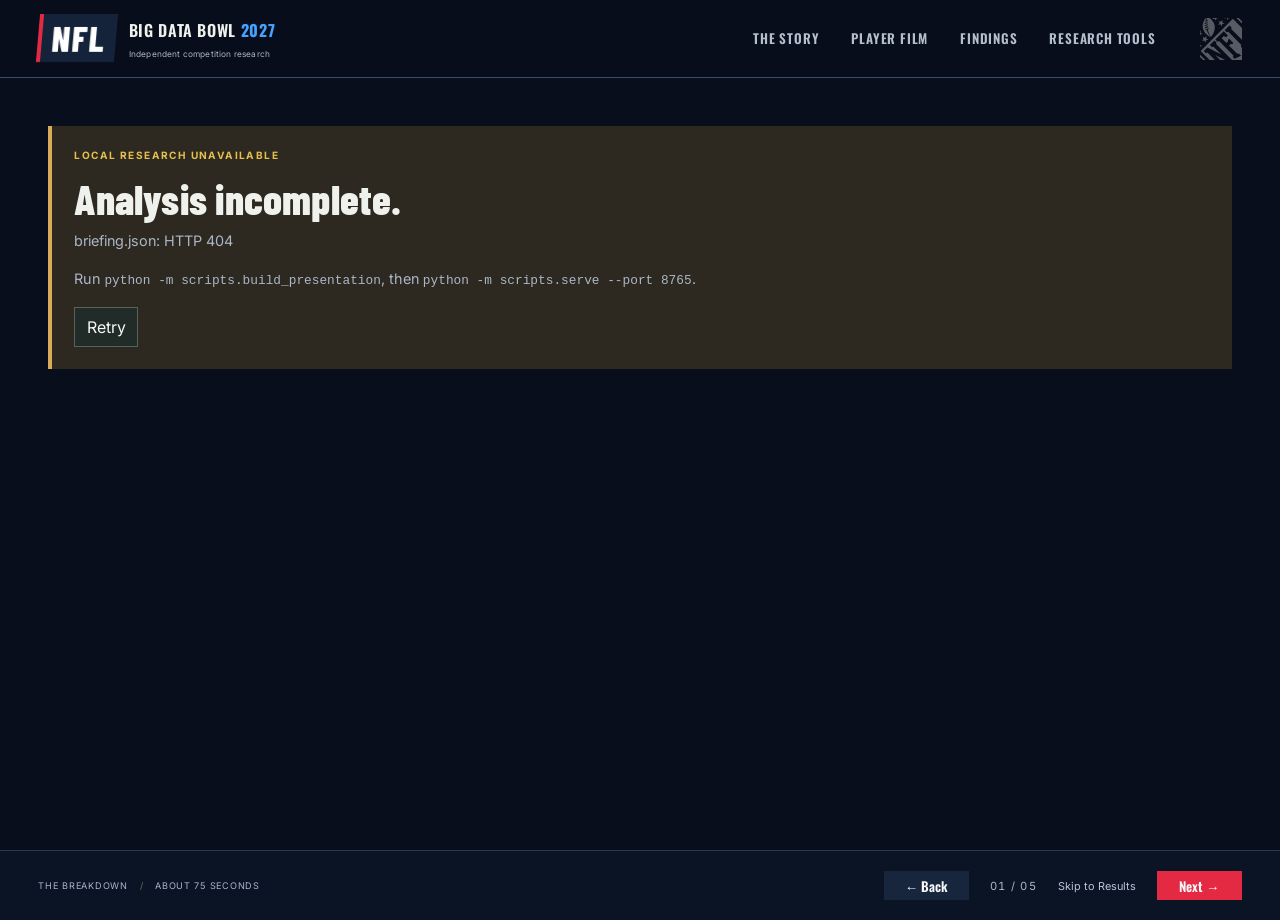
==== commit c2bb3e93: "Add authentic NFL shield to top-right presentation header" ====
--- a/presentation/index.html
+++ b/presentation/index.html
@@ -2,14 +2,16 @@
 <html lang="en">
 <head>
 <meta charset="utf-8"><meta name="viewport" content="width=device-width,initial-scale=1"><meta name="color-scheme" content="dark">
-<link rel="icon" href="data:,"><title>The 3-Second Problem · Football research</title>
+<link rel="icon" href="data:,"><title>The Pass-Protection Test · Football research</title>
 <link rel="stylesheet" href="styles/theme.css">
 <link rel="stylesheet" href="styles/broadcast.css">
+<link rel="stylesheet" href="styles/football-story.css">
+<link rel="stylesheet" href="styles/portraits.css">
 </head>
 <body>
-<header class="broadcast-header"><a class="brand" href="#story"><span class="league-word">NFL</span><span>BIG DATA BOWL <strong>2027</strong><small>Independent competition research</small></span></a><nav id="primary-nav" aria-label="Main navigation"><a href="#story">THE STORY</a><a href="#film">PLAYER FILM</a><a href="#finding">FINDINGS</a><a href="#overview">RESEARCH TOOLS</a></nav></header>
+<header class="broadcast-header"><a class="brand" href="#story"><span class="league-word">NFL</span><span>BIG DATA BOWL <strong>2027</strong><small>Independent competition research</small></span></a><nav id="primary-nav" aria-label="Main navigation"><a href="#story">THE STORY</a><a href="#film">PLAYER FILM</a><a href="#finding">FINDINGS</a><a href="#overview">RESEARCH TOOLS</a></nav><img class="official-nfl-shield" src="assets/nfl-shield.svg" alt="NFL shield" width="42" height="56"></header>
 <nav id="chapters" aria-label="Research tools" hidden></nav>
-<main id="app"><section class="loading"><p class="kicker">RESEARCH BRIEFING</p><h1>The 3-Second Problem</h1><p>Loading verified model findings…</p></section></main>
+<main id="app"><section class="loading"><p class="kicker">RESEARCH BRIEFING</p><h1>The Pass-Protection Test</h1><p>Loading verified model findings…</p></section></main>
 <footer><span id="mode-label">THE BREAKDOWN <em> / </em> ABOUT 75 SECONDS</span><button id="previous">← Back</button><span id="progress">01 / 05</span><a id="skip-results" href="#finding">Skip to Results</a><button id="next">Next →</button></footer>
 <script type="module" src="scripts/app.js"></script>
 </body></html>
--- a/presentation/styles/football-story.css
+++ b/presentation/styles/football-story.css
@@ -0,0 +1,5 @@
+/* Presentation hierarchy follows the implemented scientific question. */
+.football-opener{display:grid;grid-template-columns:.95fr 1.05fr;gap:3vw;padding:2rem 4vw;background:#080e1b;align-items:center;min-height:calc(100svh - 148px)}
+.football-opener:after{display:none}.football-opener .title-copy{padding:0;max-width:none}.football-opener .title-copy h1{font-size:clamp(3.7rem,6.3vw,6.5rem);line-height:.94;letter-spacing:-.01em}.football-opener .title-question{font-size:1rem;max-width:530px;line-height:1.6}.football-opener .title-question strong{display:block;margin-top:.6rem;color:white;font-weight:600}.football-opener .competition-name{font-size:.83rem;letter-spacing:.14em;margin-bottom:1.3rem}.football-opener .title-actions{gap:1.4rem}.football-opener .watch-button{font-size:.8rem;padding:.95rem 1.2rem}.opening-play{min-width:0;border-top:3px solid var(--red);background:#101c30}.blocking-diagram{width:100%;height:auto;display:block}.opening-play p,.timing-illustration>p{padding:.7rem 1rem;font-size:.53rem;letter-spacing:.07em;color:#a3b4c9;margin:0}.opening-play>span{display:block;padding:.9rem 1rem;background:#16253e;font:600 .71rem Oswald,sans-serif;line-height:1.6;letter-spacing:.04em}.scene-finding .finding-scene{min-height:420px;margin:1.3rem 0}.scene-finding .story-heading>p:last-child{max-width:980px}.timing-story{display:grid;grid-template-columns:.9fr 1.1fr;gap:2rem;align-items:center}.timing-illustration{background:#101c30;border-top:3px solid var(--red)}.timing-observations{min-width:0}.timing-observations>.kicker{color:var(--blue);font-size:.6rem}.observation{display:block;width:100%;text-align:left;background:#111e31;border:1px solid #35455f;border-left:4px solid #65758f;padding:.65rem 1rem;margin-bottom:.6rem;color:white}.observation:hover,.observation.selected{background:#182b43;border-color:#638fba;color:white}.observation[data-observation=pressure]{border-left-color:#ff425b}.observation[data-observation=clean]{border-left-color:#57b1ff}.observation>div{display:flex;justify-content:space-between;gap:1rem;align-items:center}.observation b{font:600 .95rem Oswald,sans-serif}.observation strong{font:800 1.8rem 'Barlow Condensed',sans-serif}.observation svg{display:block;width:100%;height:56px}.observation p{font-size:.69rem;margin:0;color:#c4d0df;line-height:1.4}.timing-denominator{font-size:.62rem;line-height:1.5;margin:1rem 0 .7rem;color:#adbbcd}.target-boundary{display:flex;align-items:center;gap:1.8rem;border-top:1px solid #36516c;padding:.8rem 0}.target-boundary>b{font:600 .68rem Oswald,sans-serif;letter-spacing:.07em;color:var(--blue);max-width:180px;flex-shrink:0}.target-boundary p{margin:0;font-size:.75rem;max-width:900px}.pair-context{font-size:.72rem;padding:.6rem .8rem;background:#182a40;color:#d7e5f3;margin:0}.closing-football{background:#101c30;border-top:3px solid var(--red)}.closing-football>p{font-size:.78rem;padding:1rem;margin:0;color:#c3cfe1}.scene-film .story-heading>p:last-child{max-width:1050px}.scene-film .film-toolbar>span{font-size:.65rem}.scene-film .story-fields canvas{max-height:calc(100svh - 475px);min-height:220px}.scene-reset .story-heading>p:last-child{max-width:1000px}
+@media(max-width:1100px){.football-opener{padding:2rem 3vw;gap:2vw}.football-opener .title-copy h1{font-size:6.4vw}.football-opener .title-question{font-size:.88rem}.timing-story{gap:1.3rem}.observation b{font-size:.85rem}.observation p{font-size:.65rem}}
+@media(max-width:760px){.football-opener{display:flex;flex-direction:column;padding:2rem 1.2rem;gap:2rem;align-items:stretch}.football-opener .title-copy h1{font-size:3.8rem}.football-opener .title-question{font-size:.92rem}.football-opener .competition-name{font-size:.7rem}.football-opener .watch-button{font-size:.73rem}.football-opener .explore-link{font-size:.57rem}.opening-play p{font-size:.45rem}.opening-play>span{font-size:.62rem}.timing-story{grid-template-columns:1fr;gap:1rem}.timing-illustration .blocking-diagram{max-height:230px;object-fit:contain}.observation{padding:.65rem}.observation b{font-size:.83rem}.observation strong{font-size:1.6rem}.target-boundary{display:block}.target-boundary>b{display:block;max-width:none;margin-bottom:.6rem}.timing-denominator{font-size:.57rem}.target-boundary p{font-size:.7rem}.scene-film .story-fields canvas{max-height:none;min-height:200px}.scene-film .film-toolbar>span{font-size:.54rem}.pair-context{font-size:.64rem;line-height:1.5}.scene-finding .finding-scene{min-height:0}.closing-football p{font-size:.71rem}}
--- a/presentation/styles/portraits.css
+++ b/presentation/styles/portraits.css
@@ -0,0 +1,6 @@
+.portrait{display:inline-flex;position:relative;align-items:center;justify-content:center;flex:0 0 64px;width:64px;height:70px;overflow:hidden;background:#d9e2eb;border:1px solid #6b809a;vertical-align:middle;color:#142039;isolation:isolate}.portrait img{width:100%;height:100%;object-fit:cover;object-position:50% 25%;position:absolute;inset:0;z-index:1}.portrait small{position:absolute;bottom:0;left:0;right:0;text-align:center;background:#071326e6;color:#e4edfa;z-index:2;font:600 .48rem Inter,Arial,sans-serif;padding:.18rem;letter-spacing:.02em}.portrait-fallback{font:700 1.5rem Oswald,Arial,sans-serif;color:#536982}.portrait img:not([hidden])~.portrait-fallback{visibility:hidden}.portrait.missing .portrait-fallback{visibility:visible}.portrait.missing small{font-size:0}.portrait.missing small:after{content:'NO PHOTO';font-size:.48rem}.player-name{display:flex;align-items:center;gap:.8rem;min-width:0}.matchup .player-name{margin:.5rem 0}.matchup .player-name b{font-family:Oswald,Arial,sans-serif;font-size:1.25rem}.matchup .portrait{flex-basis:72px;width:72px;height:80px}.lower-player .portrait{flex-basis:74px;width:74px;height:80px}.lower-player>.portrait+div{min-width:0}.scorebug .portrait{flex-basis:54px;width:54px;height:61px}.player-note .portrait{flex-basis:46px;width:46px;height:52px}.player-note h4{line-height:1.4}.table-player{display:flex;align-items:center;gap:.7rem;min-width:160px}.table-player .portrait{flex-basis:42px;width:42px;height:48px}.table-player .portrait small{font-size:.4rem}.replay-clock{display:flex;align-items:center;justify-content:flex-end;gap:1.3rem;background:#091322;border-top:1px solid #425772;padding:.5rem 1.1rem;min-height:68px}.replay-clock>span{font:600 .67rem Oswald,Arial,sans-serif;letter-spacing:.15em;color:#a7bad2}.replay-clock output{display:block;font:800 2.8rem 'Barlow Condensed',Arial,sans-serif;font-variant-numeric:tabular-nums;line-height:1;color:#fff;border-left:4px solid var(--red);padding-left:1rem;min-width:135px}.replay-clock output small{font:600 .65rem Inter,Arial,sans-serif;color:#a7bad2;margin-left:.3rem}.portrait-credit{font-size:.6rem;color:#95a8c0;line-height:1.5;margin:.7rem 0}.portrait-grid{display:grid;grid-template-columns:repeat(auto-fill,minmax(180px,1fr));gap:.7rem;margin:1rem 0}.portrait-grid .player-name{background:#15243a;border:1px solid #344a66;padding:.5rem;font-size:.75rem}.portrait-grid .portrait{flex-basis:54px;width:54px;height:60px}.photo-picker{margin:.6rem 0}.photo-picker summary{font-size:.7rem;color:#abc9ee}.photo-picker .portrait-grid button{text-align:left;background:#14243b;border-color:#3b5371;font-size:.68rem}.photo-picker .portrait-grid button:hover{background:#263e5f;color:white}.photo-picker .portrait-grid{max-height:370px;overflow:auto;padding:.5rem}.photo-picker .player-name{border:0;padding:0}.film.unavailable .replay-clock{display:none}
+@media(max-width:1100px){.lower-player .portrait{flex-basis:60px;width:60px;height:67px}.scorebug .portrait{flex-basis:43px;width:43px;height:49px}.matchup .player-name b{font-size:1rem}.replay-clock{min-height:60px}.replay-clock output{font-size:2.5rem}}
+@media(max-width:760px){.portrait{flex-basis:48px;width:48px;height:54px}.matchup .portrait{flex-basis:48px;width:48px;height:54px}.matchup .player-name{gap:.5rem}.matchup .player-name b{font-size:.85rem;white-space:normal}.lower-player .portrait{flex-basis:48px;width:48px;height:54px}.scorebug .portrait{flex-basis:40px;width:40px;height:46px}.player-note .portrait{flex-basis:36px;width:36px;height:42px}.replay-clock{gap:.8rem;padding:.5rem .7rem;min-height:56px}.replay-clock output{font-size:2.3rem;min-width:115px}.replay-clock>span{font-size:.57rem}.portrait-credit{font-size:.53rem}.portrait-grid{grid-template-columns:1fr 1fr}.portrait-grid .player-name{font-size:.62rem}.player-name{gap:.5rem}}
+
+.official-nfl-shield{display:block;object-fit:contain;flex:0 0 42px;width:42px;height:56px;margin-left:.6rem}
+@media(max-width:760px){.broadcast-header{position:sticky}.official-nfl-shield{position:absolute;right:1rem;top:.45rem;width:31px;height:41px;margin:0}.brand{padding-right:40px}}
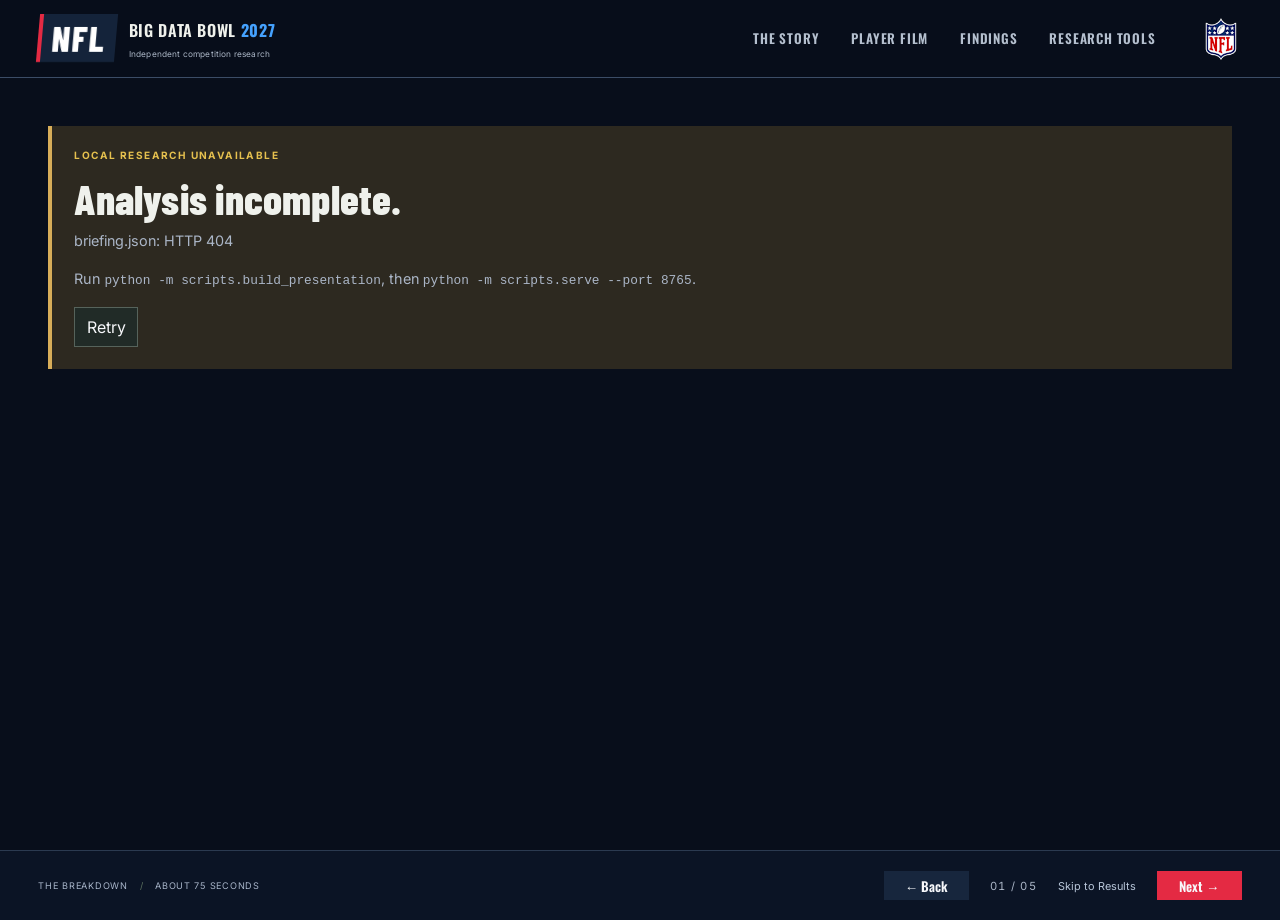
==== commit fc4edb92: "Use standard full-color NFL shield from official navigation" ====
--- a/presentation/index.html
+++ b/presentation/index.html
@@ -9,7 +9,7 @@
 <link rel="stylesheet" href="styles/portraits.css">
 </head>
 <body>
-<header class="broadcast-header"><a class="brand" href="#story"><span class="league-word">NFL</span><span>BIG DATA BOWL <strong>2027</strong><small>Independent competition research</small></span></a><nav id="primary-nav" aria-label="Main navigation"><a href="#story">THE STORY</a><a href="#film">PLAYER FILM</a><a href="#finding">FINDINGS</a><a href="#overview">RESEARCH TOOLS</a></nav><img class="official-nfl-shield" src="assets/nfl-shield.svg" alt="NFL shield" width="42" height="56"></header>
+<header class="broadcast-header"><a class="brand" href="#story"><span class="league-word">NFL</span><span>BIG DATA BOWL <strong>2027</strong><small>Independent competition research</small></span></a><nav id="primary-nav" aria-label="Main navigation"><a href="#story">THE STORY</a><a href="#film">PLAYER FILM</a><a href="#finding">FINDINGS</a><a href="#overview">RESEARCH TOOLS</a></nav><img class="official-nfl-shield" src="assets/nfl-shield.png" alt="NFL shield" width="42" height="56"></header>
 <nav id="chapters" aria-label="Research tools" hidden></nav>
 <main id="app"><section class="loading"><p class="kicker">RESEARCH BRIEFING</p><h1>The Pass-Protection Test</h1><p>Loading verified model findings…</p></section></main>
 <footer><span id="mode-label">THE BREAKDOWN <em> / </em> ABOUT 75 SECONDS</span><button id="previous">← Back</button><span id="progress">01 / 05</span><a id="skip-results" href="#finding">Skip to Results</a><button id="next">Next →</button></footer>
